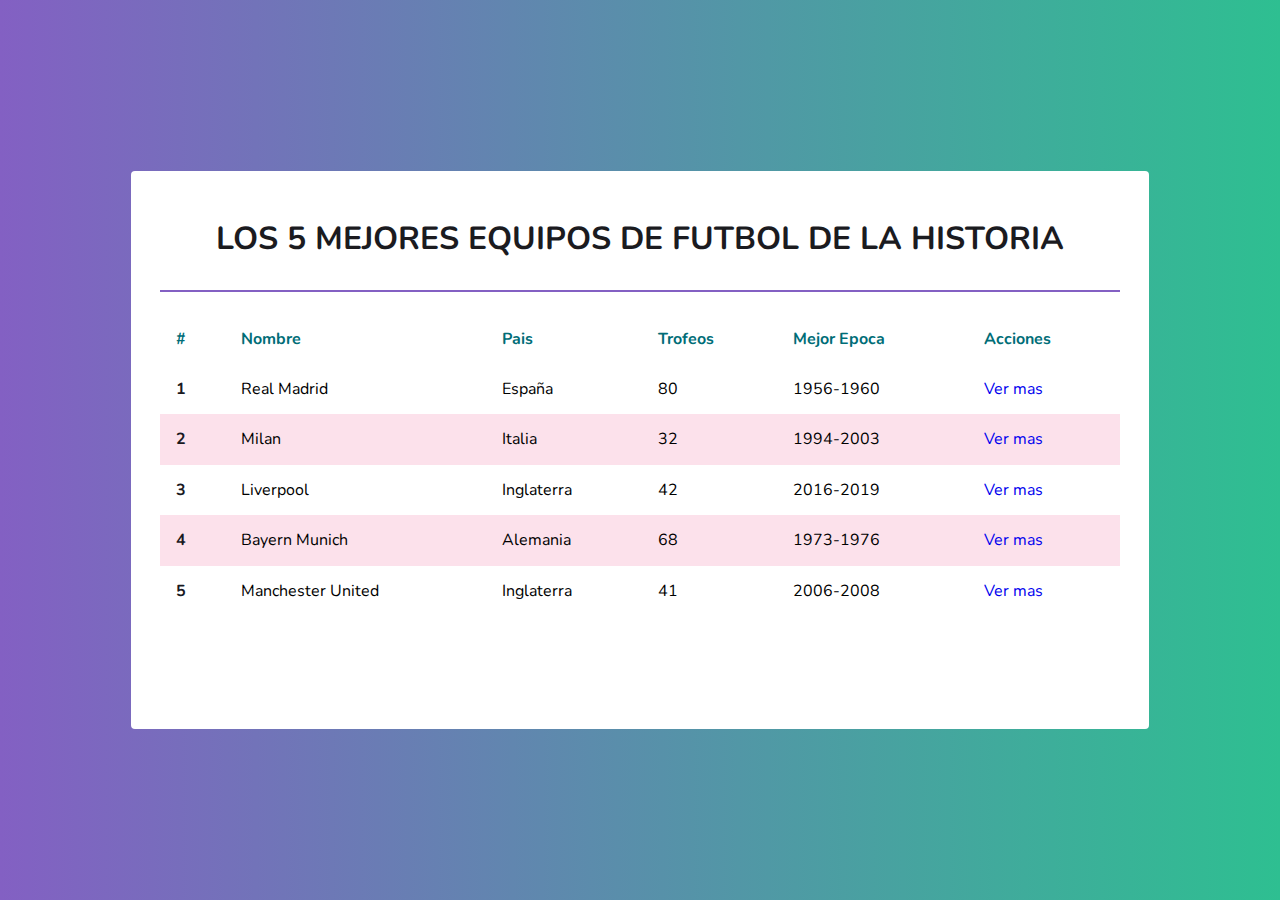
==== index.html @ 9a23bc85 "initial commit" ====
<!DOCTYPE html>
<html>
    <head>
        <meta charset="utf-8">
        <meta name="viewport" content="width=device-width,initial-scale=1.0">
        <title>Los mejores 5 equipos de Futbol</title>
        <link href="https://fonts.googleapis.com/css?family=Nunito:300,400,700" rel="stylesheet">
        <link href="./assets/css/normalize.css" rel="stylesheet">
        <link href="./assets/css/main.css" rel="stylesheet">
        <link rel="stylesheet" href="https://cdnjs.cloudflare.com/ajax/libs/animate.css/4.1.1/animate.min.css"
/>
    </head>
    <body>
        <div class="container">
        <div class="content animate__animated animate__fadeInDown"> 
            <header>
                <h1 class="title">Los 5 mejores equipos de Futbol de la Historia</h1>
            </header>
            <table class="table">
                <thead class="thead">
                    <th>#</th>
                    <th>Nombre</th>
                    <th>Pais</th>
                    <th>Trofeos</th>
                    <th>Mejor Epoca</th>
                    <th>Acciones</th>
                </thead>
                <tbody>
                    <tr>
                        <td>1</td>
                        <td>Real Madrid</td>
                        <td>España</td>
                        <td>80</td>
                        <td>1956-1960</td>
                        <td>
                        <a href="./equipos/realmadrid.html">Ver mas</a>
                        </td>
                    </tr>
                    <tr>
                        <td>2</td>
                        <td>Milan</td>
                        <td>Italia</td>
                        <td>32</td>
                        <td>1994-2003</td>
                        <td>
                            <a href="./equipos/milan.html">Ver mas</a>
                        </td>
                    </tr>
                    <tr>
                        <td>3</td>
                        <td>Liverpool</td>
                        <td>Inglaterra</td>
                        <td>42</td>
                        <td>2016-2019</td>
                        <td>
                           <a href="./equipos/liverpool.html">Ver mas</a>
                        </td>
                    </tr>
                    <tr>
                        <td>4</td>
                        <td>Bayern Munich</td>
                        <td>Alemania</td>
                        <td>68</td>
                        <td>1973-1976</td>
                        <td>
                           <a href="./equipos/bayermunich.html">Ver mas</a>
                        </td>
                    </tr>
                    <tr>
                        <td>5</td>
                        <td>Manchester United</td>
                        <td>Inglaterra</td>
                        <td>41</td>
                        <td>2006-2008</td>
                        <td>
                           <a href="./equipos/manchesterunited.html">Ver mas</a>
                        </td>
                    </tr>
                </tbody>
            </table>
        </div>
    </div>
    <script src="./consola/main.js"></script>
    </body>
</html>
---- assets/css/main.css ----
html{
    font-family: 'Nunito', sans-serif;
   }
   a{
    text-decoration: none;
   }
   .title{
    text-transform: uppercase;
    display: flex;
    align-items: center;
    justify-content: center;
    border-bottom:#8360c3 solid 2px;
    padding-bottom: 1em;
    color:#1b1b1f
   }
   .title-item{
     border-bottom:#8360c3 solid 2px;
     padding-bottom:1em;
     font-size: 2em;
   }

   .paragraph{
    line-height: 1.8em;
    font-weight: 300;
   }

   .container{
    background: #8360c3;
    background: -webkit-linear-gradient(to right, #8360c3, #2ebf91);
    background: linear-gradient(to right, #8360c3, #2ebf91);
    height: 100vh;
    display: flex;
    align-items: center;
    justify-content:center ;
   }
   .content{
    max-width: 960px;
    width: 100%;
    height:80vh;
    background-color: white;
    border-radius: 4px;
    overflow: scroll;
    position: relative;
   }

   .actions{
    position:absolute;
    top: 1em;
    right: 1em;
   }

   .close{
    height: 40px;
    width: 40px;
    color:white;
    border-radius:50%;
    background-color:#2ebf91;
    display:inline-block;
    font-weight:bolder;
    cursor:pointer;
    display:flex;
    align-items: center;
    justify-content: center;
   }

   .content{
    padding:1em
    }
    td{
    display:block;
    width:100%;
    }
    td:nth-of-type(1){
    font-size: 1.5em;
    font-weight: bold;
    color:#19191f
    }
    th{
    display:none;
}
    

   .table{
    width: 100%;
    border-spacing:0;
   }

   .table td, .table th{
    padding: 1em;
    text-align: left;
   }

  .table th{
    color: #006d77;
  }

   a:hover{
    opacity: 0.8;
    color: #545cc4;
   }

     .position{
        background-color:#545cc4 ;
        color:white;
        padding:10px;
        border-radius: 4px;
        margin-right: 0.5em;
     }

     .adress{
        color:#006d77;
        font-weight: bold;
     }

     .main-image{
      float:left;
      margin-right: 1em;
      height: 300px;
   }

   .text{
    position: relative;
    top: 4em;
   }

   .table tr:nth-child(even){background-color:#fce1eb ;}
  
   @media(min-width:900px){
    th{
        display:table-cell;
    }
    td{
        width: auto;
        display:table-cell;
    }

    td:nth-of-type(1){
        font-size :1em;
    }
    .content{
        padding: 1.8em;
    }
   }
   @media (min-height:550px){
    .content{
        height: 500px;
    }
}
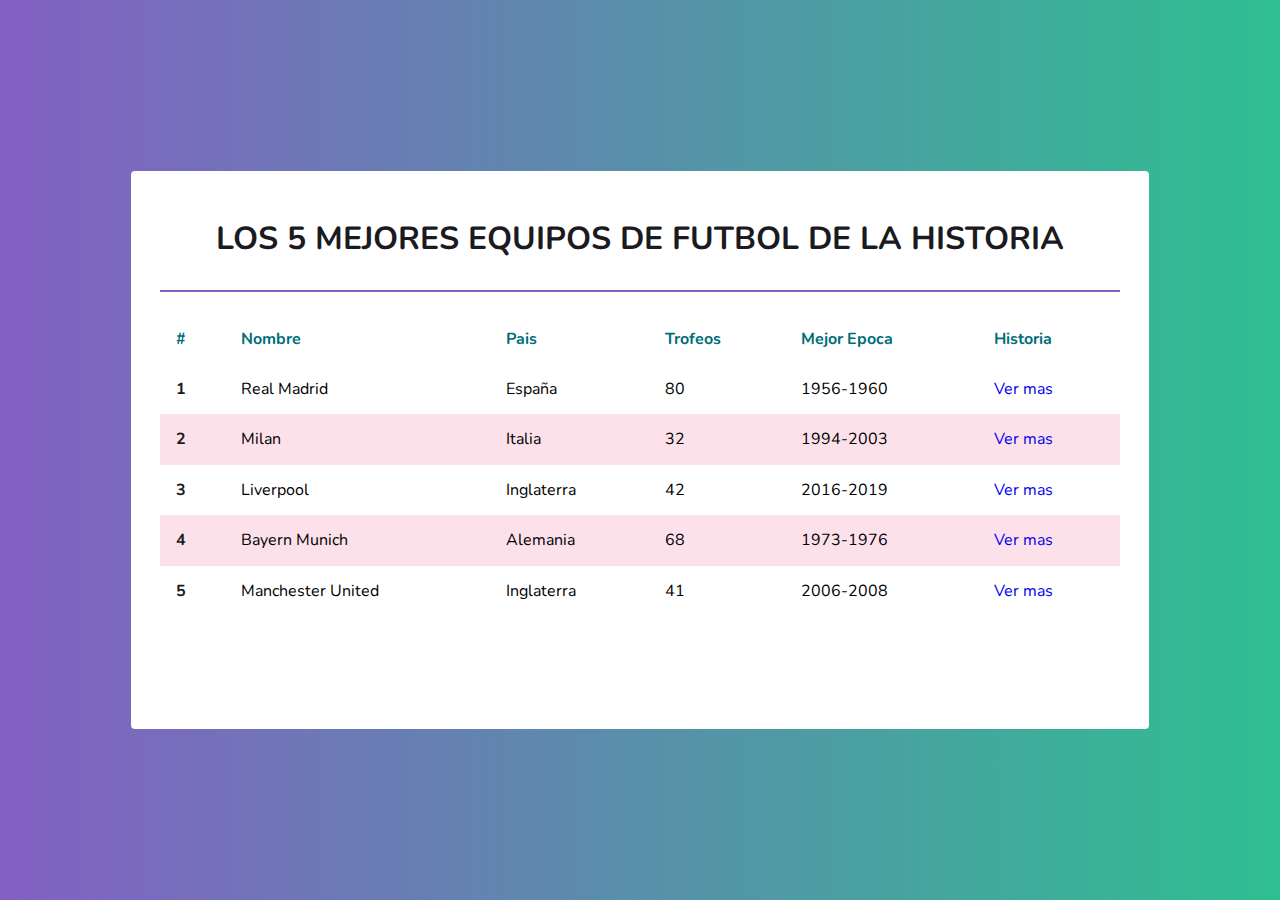
==== commit 9bf43139: "Replace Acciones" ====
--- a/index.html
+++ b/index.html
@@ -23,7 +23,7 @@
                     <th>Pais</th>
                     <th>Trofeos</th>
                     <th>Mejor Epoca</th>
-                    <th>Acciones</th>
+                    <th>Historia</th>
                 </thead>
                 <tbody>
                     <tr>
